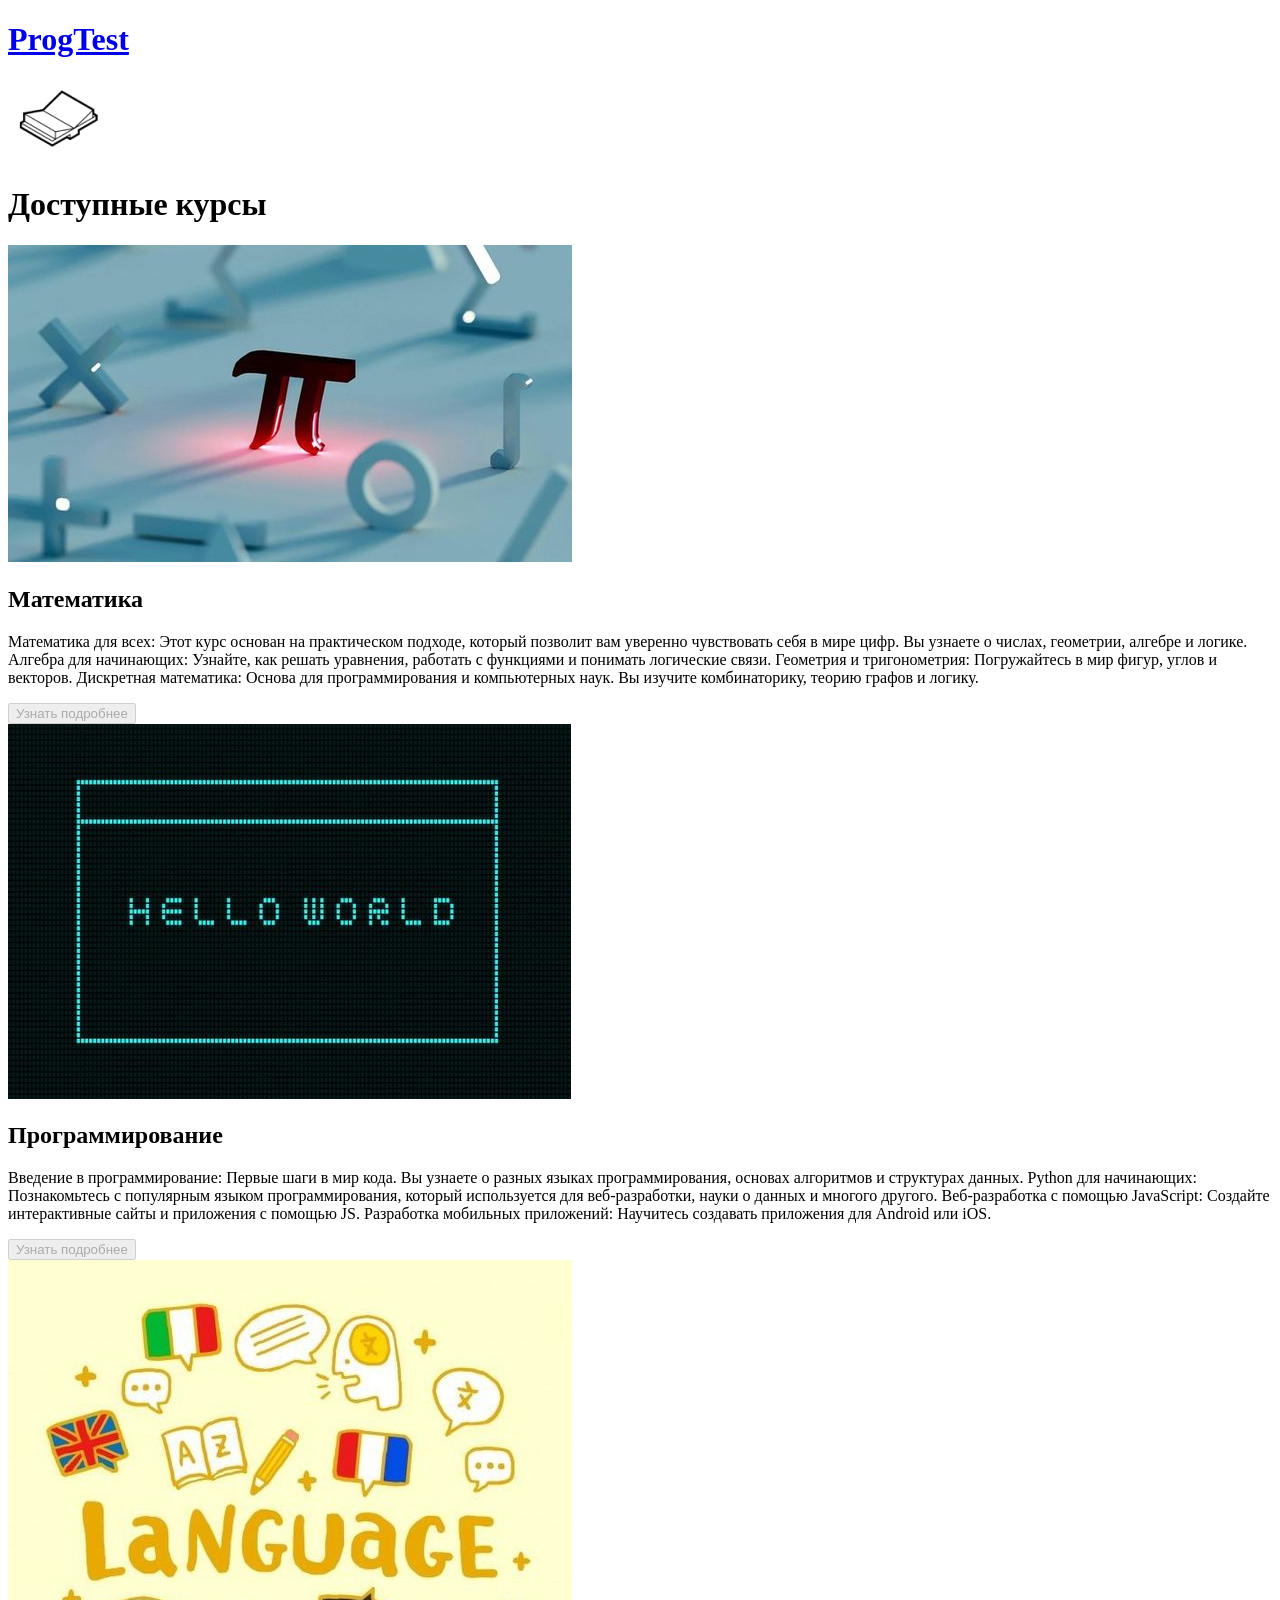
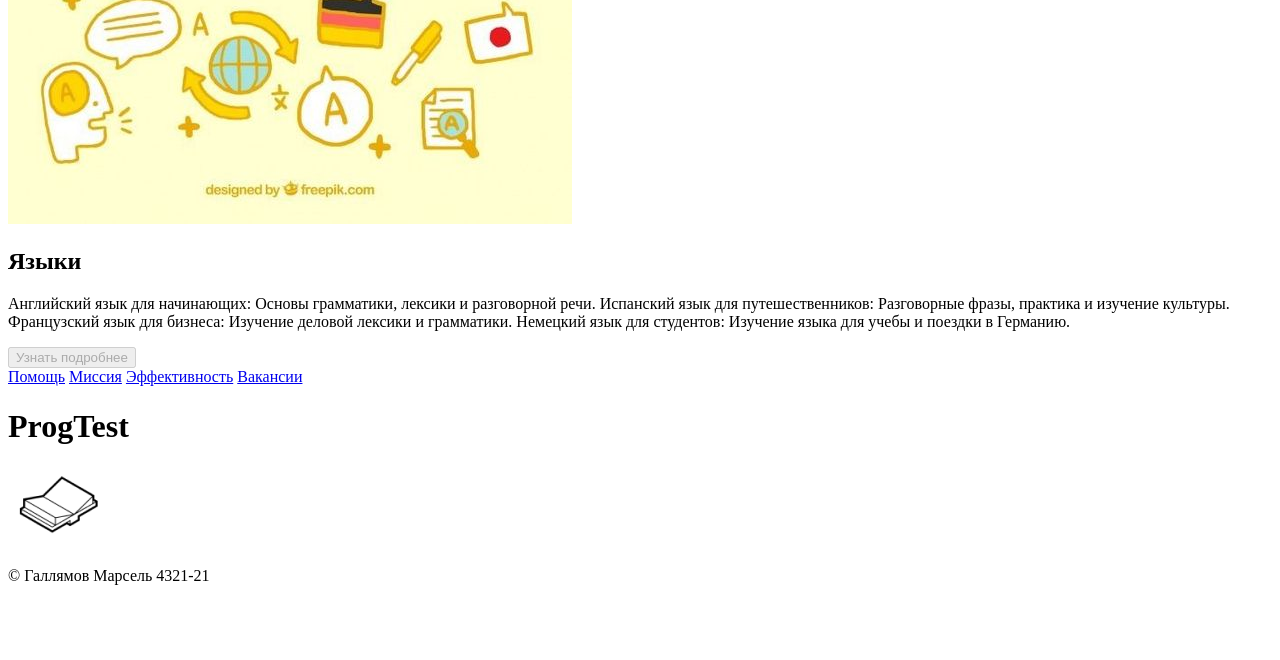
==== course.html @ 3b2595f8 "Add files via upload" ====
<!DOCTYPE html>
<html lang="en">
<head>
    <meta charset="UTF-8">
    <meta name="viewport" content="width=device-width, initial-scale=1.0">
    <link rel="stylesheet" href="/src/css/course.css">
    <title>Курсы</title>
</head>
<body>
    <header>
        <div class = "logo">
            <h1 class = "name"> <a href="index.html">ProgTest</a></h1>
            <img class = "opbook" src="img/Open Book.png" alt="">
        </div>
        <div>
        <h1 class = "open_class"> Доступные курсы</h1>
    </div>
    </header>
    <main>
        <div class = "mathematic_class">
            <img class = "mathematic_photo" src="img/f68ca8826e5ee962ea130af79e327da3.jpg" alt="">
            <h2 class = "mathematic_title">Математика</h2>
            <p> Математика для всех:  Этот курс  основан на практическом подходе, который позволит вам  уверенно чувствовать себя в мире цифр. Вы узнаете о числах,  геометрии, алгебре и логике.
                Алгебра для начинающих:  Узнайте, как решать уравнения,  работать с  функциями и  понимать  логические связи. 
                Геометрия и тригонометрия: Погружайтесь в мир фигур,  углов и  векторов. 
                Дискретная математика:  Основа  для программирования и  компьютерных наук.  Вы  изучите  комбинаторику, теорию графов и  логику.</p>
            <button class = "mathematic_button" type="button" disabled name="login-button">Узнать подробнее</button>        
        </div>
        <div class = "programic_class">
            <img class = "programic_photo" src="img/5ed58cbf79e583bfbab7016077008e28.jpg" alt="">
            <h2 class = "programic_title">Программирование</h2>
            <p> Введение в программирование:  Первые шаги в мир кода. Вы узнаете о разных языках программирования,  основах алгоритмов  и  структурах данных. 
                Python для начинающих:  Познакомьтесь с популярным языком программирования, который  используется  для  веб-разработки,  науки о данных и  многого другого.
                Веб-разработка с помощью JavaScript:  Создайте  интерактивные сайты и  приложения с помощью  JS.
                Разработка мобильных приложений:  Научитесь  создавать  приложения для  Android или  iOS.</p>
            <button class = "programic_button" type="button" disabled name="login-button">Узнать подробнее</button>        
        </div>
        <div class = "language_class">
            <img class = "language_photo" src="img/f600f1c3779e7143427d8576a7a6715b.jpg" alt="">
            <h2 class = "language_title">Языки</h2>
            <p> Английский язык для начинающих:  Основы  грамматики,  лексики и  разговорной  речи.
                Испанский язык для путешественников:  Разговорные  фразы,  практика  и  изучение  культуры.
                Французский язык для бизнеса:  Изучение  деловой  лексики и  грамматики. 
                Немецкий язык для студентов:  Изучение  языка  для  учебы  и  поездки  в  Германию.</p>
            <button class = "language_button" type="button" disabled name="login-button">Узнать подробнее</button>        
        </div>


    </main>
    <footer>
        <div class = "left_side">
            <div class="nav_foot">
                <nav class = "nav_footer">
                    <a class="a_footer" href="#">Помощь</a>
                    <a class="a_footer" href="#">Миссия</a>
                    <a class="a_footer" href="#">Эффективность</a>
                    <a class="a_footer" href="#">Вакансии</a>
                </nav>
            </div>
            <div class = "logo_foot">
                <h1 class = "name_foot">ProgTest</h1>
                <img class = "opbook_foot" src="img/Open Book.png" alt="">
                <p class = "name_creator">© Галлямов Марсель 4321-21</p>
            </div>
        </div>
        <div class = "social_div">
            <nav class = "nav_social">
                <a  href="#"><img src="img/Vector(ютуб).png" alt=""></a>
                <a  href="#"><img src="img/Social Icons(вк).png" alt=""></a>
                <a  href="#"><img src="img/Social Icons(ютуб(2)).png" alt=""></a>
            </nav>
    
        </div>
    </footer>
</body>
</html>
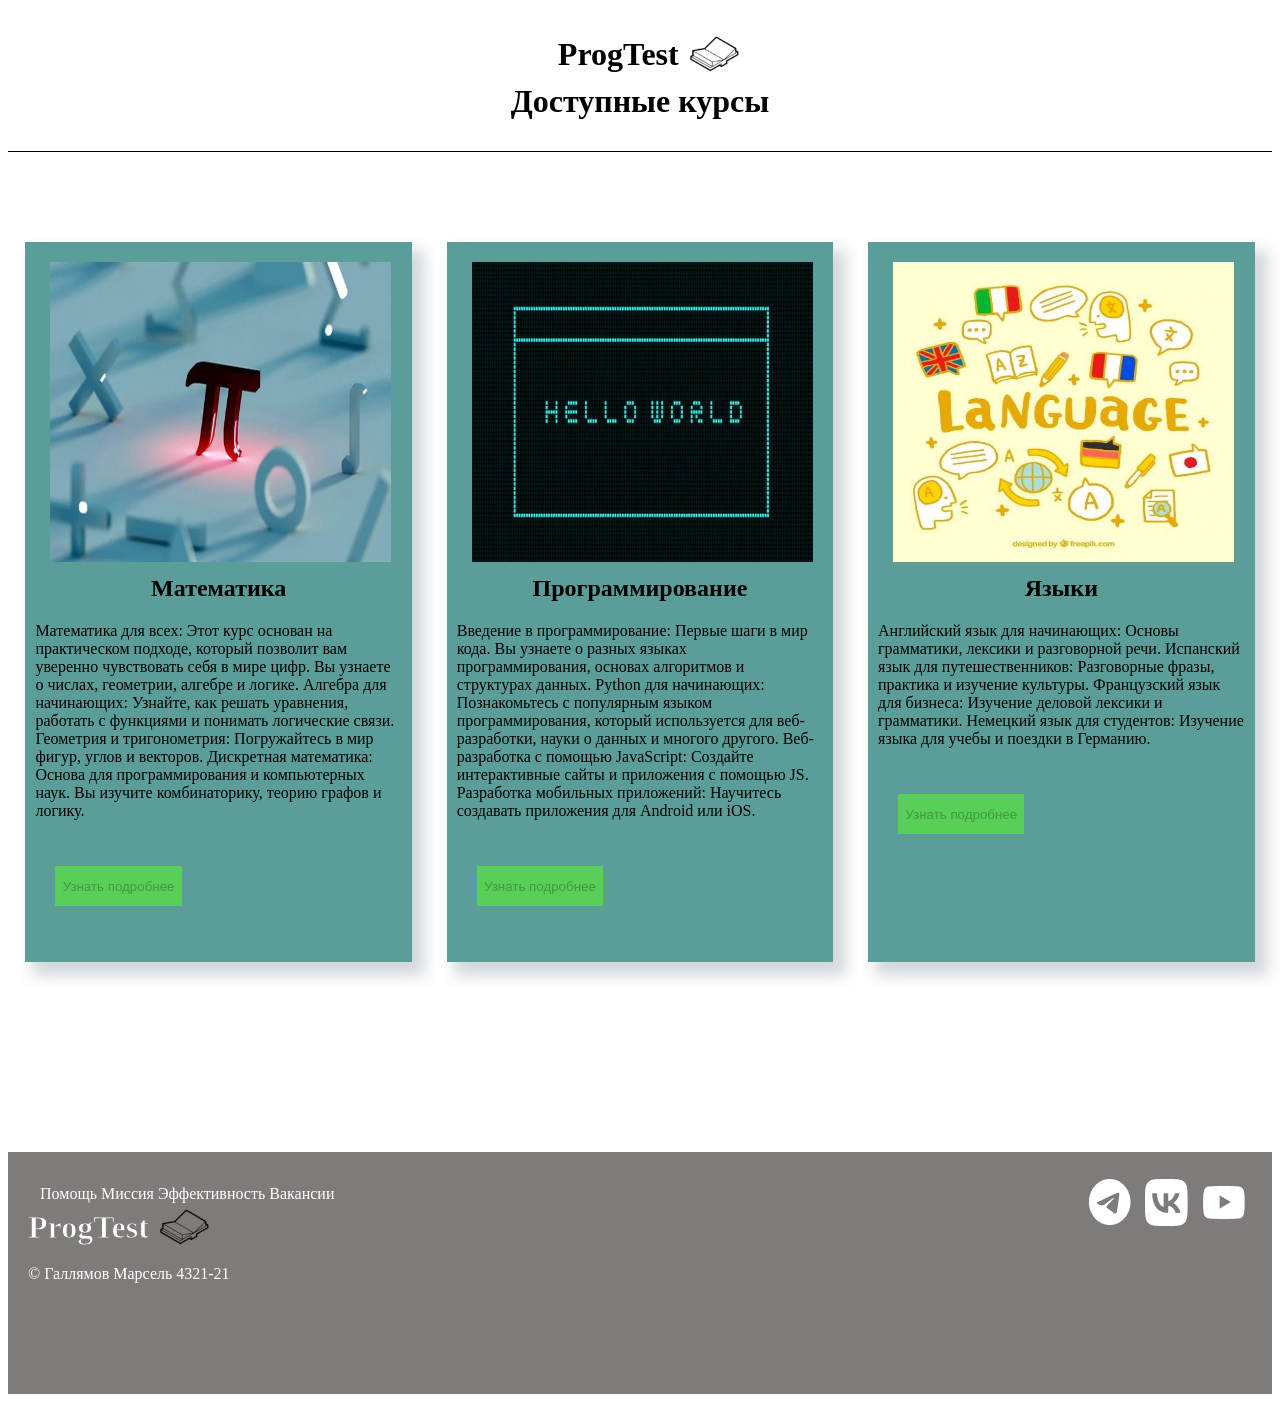
==== commit 8bfdeb65: "Update course.html" ====
--- a/course.html
+++ b/course.html
@@ -3,7 +3,7 @@
 <head>
     <meta charset="UTF-8">
     <meta name="viewport" content="width=device-width, initial-scale=1.0">
-    <link rel="stylesheet" href="/src/css/course.css">
+    <link rel="stylesheet" href="css/course.css">
     <title>Курсы</title>
 </head>
 <body>
@@ -73,4 +73,4 @@
         </div>
     </footer>
 </body>
-</html>+</html>
--- a/css/course.css
+++ b/css/course.css
@@ -0,0 +1,942 @@
+header {
+    position: relative;
+    width: 100%;
+    margin-top: 30px;
+    border-bottom: #000 1px solid;
+    padding-bottom: 10px;
+    display: flex; 
+    flex-direction: column; 
+    align-items: center; 
+}
+
+a {
+    color: #000;
+    text-decoration: none;
+    display: inline;
+}
+
+.logo {
+    width: 17%;
+    display: block; 
+    margin-bottom: 10px; 
+    margin-left: 4%;
+}
+
+.name {
+    display: inline;
+    font-weight: bold;
+    font-size: 32px;
+
+}
+
+.opbook {
+    height: 50px;
+    margin-bottom: -15px;
+}
+
+.open_class {
+    margin-top: 0; 
+    display: block; 
+}
+
+
+main {
+    position: relative;
+    display: flex;
+    justify-content: space-around;
+    width: 100%;
+    height: 900px;
+}
+
+.mathematic_class, .programic_class, .language_class {
+    margin-top: 90px;
+    width: 29%;
+    height: 700px;
+    padding: 10px;
+    background-color: rgb(91, 157, 152);
+    text-shadow: 15px;
+    box-shadow: 10px 11px 14px 3px rgba(34, 60, 80, 0.2);
+    transition: transform 0.3s;
+}
+
+.mathematic_class:hover, .programic_class:hover, .language_class:hover {
+    transform: scale(1.006);
+}
+
+.mathematic_photo, .programic_photo, .language_photo {
+    margin: 10px 15px;
+    width: 93%;
+    height: 300px;
+}
+
+.mathematic_title, .programic_title, .language_title {
+    margin-top: -1px;
+    text-align: center;
+}
+
+.mathematic_button, .programic_button, .language_button {
+    width: 10%;
+    height: 40px;
+    margin: 30px 20px;
+    border: none;
+    background-color: rgb(88, 208, 88);
+    position: absolute;
+}
+
+
+.name_foot {
+    color: white;
+    font-weight: bolder;
+    font-size: 32px;
+    display: inline;
+    -webkit-text-stroke: 1px rgba(128, 123, 123, 1);
+}
+
+.opbook_foot {
+    height: 50px;
+    margin-bottom: -15px;
+}
+
+footer {
+    margin-top: 30%;
+    position: relative;
+    display: flex;
+    justify-content: space-between;
+    background-color: rgba(128, 123, 123, 1);
+    height: 242px;
+    width: 100%;
+    padding: 20px;
+    box-sizing: border-box;
+}
+
+.name_creator {
+    margin-top: 4%;
+    color: white;
+}
+
+.a_footer {
+    color: #ffffff;
+    text-decoration: none;
+    font-size: 16px;
+}
+
+.left_side {
+    width: 40%;
+    margin-top: 1%;
+}
+
+.nav_foot {
+    width: 100%;
+}
+
+.nav_footer {
+    margin-left: 12px;
+    display: inline;
+}
+
+.nav_social {
+    display: flex;
+    margin-top: 4%;
+    justify-content: space-around;
+}
+
+.social_div {
+    width: 14%;
+}
+.name_foot {
+    color: white;
+    font-weight: bolder;
+    font-size: 32px;
+    display: inline;
+    -webkit-text-stroke: 1px rgba(128, 123, 123, 1);
+}
+
+.opbook_foot {
+    height: 50px;
+    margin-bottom: -15px;
+}
+
+footer {
+    margin-top: 100px;
+    position: relative;
+    display: flex;
+    justify-content: space-between;
+    background-color: rgba(128, 123, 123, 1);
+    height: 242px;
+    width: 100%;
+    padding: 20px;
+    box-sizing: border-box;
+}
+
+.name_creator {
+    margin-top: 4%;
+    color: white;
+}
+
+.a_footer {
+    color: #ffffff;
+    text-decoration: none;
+    font-size: 16px;
+}
+
+.left_side {
+    width: 40%;
+    margin-top: 1%;
+}
+
+.nav_foot {
+    width: 100%;
+}
+
+.nav_footer {
+    margin-left: 12px;
+    display: inline;
+}
+
+.nav_social {
+    display: flex;
+    margin-top: 4%;
+    justify-content: space-around;
+}
+
+.social_div {
+    width: 14%;
+}
+@media (width<= 1519px)
+{
+    header {
+        position: relative;
+        width: 100%;
+        margin-top: 30px;
+        border-bottom: #000 1px solid;
+        padding-bottom: 10px;
+        display: flex; 
+        flex-direction: column; 
+        align-items: center; 
+    }
+    
+    a {
+        color: #000;
+        text-decoration: none;
+        display: inline;
+    }
+    
+    .logo {
+        width: 17%;
+        display: block; 
+        margin-bottom: 10px; 
+        margin-left: 4%;
+    }
+    
+    .name {
+        display: inline;
+        font-weight: bold;
+        font-size: 32px;
+
+    }
+    
+    .opbook {
+        height: 50px;
+        margin-bottom: -15px;
+    }
+    
+    .open_class {
+        margin-top: 0; 
+        display: block; 
+    }
+    
+    
+    main {
+        position: relative;
+        display: flex;
+        justify-content: space-around;
+        width: 100%;
+        height: 900px;
+    }
+    
+    .mathematic_class, .programic_class, .language_class {
+        margin-top: 90px;
+        width: 29%;
+        height: 700px;
+        padding: 10px;
+        background-color: rgb(91, 157, 152);
+        text-shadow: 15px;
+        box-shadow: 10px 11px 14px 3px rgba(34, 60, 80, 0.2);
+        transition: transform 0.3s;
+    }
+    
+    .mathematic_class:hover, .programic_class:hover, .language_class:hover {
+        transform: scale(1.006);
+    }
+    
+    .mathematic_photo, .programic_photo, .language_photo {
+        margin: 10px 15px;
+        width: 93%;
+        height: 300px;
+    }
+    
+    .mathematic_title, .programic_title, .language_title {
+        margin-top: -1px;
+        text-align: center;
+    }
+    
+    .mathematic_button, .programic_button, .language_button {
+        width: 10%;
+        height: 40px;
+        margin: 30px 20px;
+        border: none;
+        background-color: rgb(88, 208, 88);
+        position: absolute;
+    }
+    
+
+    .name_foot {
+        color: white;
+        font-weight: bolder;
+        font-size: 32px;
+        display: inline;
+        -webkit-text-stroke: 1px rgba(128, 123, 123, 1);
+    }
+    
+    .opbook_foot {
+        height: 50px;
+        margin-bottom: -15px;
+    }
+    
+    footer {
+        margin-top: 30%;
+        position: relative;
+        display: flex;
+        justify-content: space-between;
+        background-color: rgba(128, 123, 123, 1);
+        height: 242px;
+        width: 100%;
+        padding: 20px;
+        box-sizing: border-box;
+    }
+    
+    .name_creator {
+        margin-top: 4%;
+        color: white;
+    }
+    
+    .a_footer {
+        color: #ffffff;
+        text-decoration: none;
+        font-size: 16px;
+    }
+    
+    .left_side {
+        width: 40%;
+        margin-top: 1%;
+    }
+    
+    .nav_foot {
+        width: 100%;
+    }
+    
+    .nav_footer {
+        margin-left: 12px;
+        display: inline;
+    }
+    
+    .nav_social {
+        display: flex;
+        margin-top: 4%;
+        justify-content: space-around;
+    }
+    
+    .social_div {
+        width: 14%;
+    }
+    .name_foot {
+        color: white;
+        font-weight: bolder;
+        font-size: 32px;
+        display: inline;
+        -webkit-text-stroke: 1px rgba(128, 123, 123, 1);
+    }
+    
+    .opbook_foot {
+        height: 50px;
+        margin-bottom: -15px;
+    }
+    
+    footer {
+        margin-top: 100px;
+        position: relative;
+        display: flex;
+        justify-content: space-between;
+        background-color: rgba(128, 123, 123, 1);
+        height: 242px;
+        width: 100%;
+        padding: 20px;
+        box-sizing: border-box;
+    }
+    
+    .name_creator {
+        margin-top: 4%;
+        color: white;
+    }
+    
+    .a_footer {
+        color: #ffffff;
+        text-decoration: none;
+        font-size: 16px;
+    }
+    
+    .left_side {
+        width: 40%;
+        margin-top: 1%;
+    }
+    
+    .nav_foot {
+        width: 100%;
+    }
+    
+    .nav_footer {
+        margin-left: 12px;
+        display: inline;
+    }
+    
+    .nav_social {
+        display: flex;
+        margin-top: 4%;
+        justify-content: space-around;
+    }
+    
+    .social_div {
+        width: 14%;
+    }
+}
+@media (width<= 1199px)
+{
+    header {
+        position: relative;
+        width: 100%;
+        margin-top: 30px;
+        border-bottom: #000 1px solid;
+        padding-bottom: 10px;
+        display: flex; 
+        flex-direction: column; 
+        align-items: center; 
+    }
+    
+    a {
+        color: #000;
+        text-decoration: none;
+        display: inline;
+    }
+    
+    .logo {
+        width: 100%;
+        display: block; 
+        margin-bottom: 10px; 
+        margin-left: 7%;
+        text-align: centerx;
+    }
+    
+    .name {
+        display: inline;
+        font-weight: bold;
+        font-size: 32px;
+
+    }
+    
+    .opbook {
+        height: 50px;
+        margin-bottom: -15px;
+    }
+    
+    .open_class {
+        margin-top: 0; 
+        display: block; 
+    }
+    
+    .mathematic_class, .programic_class, .language_class {
+        margin-top: 90px;
+        width: 25%;
+        height: 700px;
+        padding: 10px;
+        background-color: rgb(91, 157, 152);
+        text-shadow: 15px;
+        box-shadow: 10px 11px 14px 3px rgba(34, 60, 80, 0.2);
+        transition: transform 0.3s;
+    }
+    
+    .mathematic_class:hover, .programic_class:hover, .language_class:hover {
+        transform: scale(1.006);
+    }
+    
+    .mathematic_photo, .programic_photo, .language_photo {
+        margin: 10px 15px;
+        width: 90%;
+        height: 300px;
+    }
+    
+    .mathematic_title, .programic_title, .language_title {
+        margin-top: -1px;
+        font-size: 20px;
+        text-align: center;
+    }
+    
+    .mathematic_button, .programic_button, .language_button {
+        width: 10%;
+        height: 40px;
+        margin: 30px 20px;
+        border: none;
+        background-color: rgb(88, 208, 88);
+        position: absolute;
+    }
+    p
+    {
+        font-size: 14px;
+    }
+}
+@media (width<= 991px)
+{
+    header {
+        position: relative;
+        width: 100%;
+        margin-top: 30px;
+        border-bottom: #000 1px solid;
+        padding-bottom: 10px;
+        display: flex; 
+        flex-direction: column; 
+        align-items: center; 
+    }
+    
+    a {
+        color: #000;
+        text-decoration: none;
+        display: inline;
+    }
+    
+    .logo {
+        width: 100%;
+        display: block; 
+        margin-bottom: 10px; 
+        margin-left: 7%;
+        text-align: centerx;
+    }
+    
+    .name {
+        display: inline;
+        font-weight: bold;
+        font-size: 24px;
+
+    }
+    
+    .opbook {
+        height: 40px;
+        margin-bottom: -15px;
+    }
+    
+    .open_class {
+        margin-top: 0; 
+        font-size: 16px;
+        display: block; 
+    }
+    
+    main {
+        position: relative;
+        display: flex;
+        flex-direction: column;
+        width: 100%;
+        height: 2300px;
+        align-items: center;
+    }
+    .mathematic_class, .programic_class, .language_class {
+        margin-top: 90px;
+        width: 45%;
+        height: 700px;
+        padding: 10px;
+        background-color: rgb(91, 157, 152);
+        text-shadow: 15px;
+        box-shadow: 10px 11px 14px 3px rgba(34, 60, 80, 0.2);
+        transition: transform 0.3s;
+    }
+    
+    .mathematic_class:hover, .programic_class:hover, .language_class:hover {
+        transform: scale(1.006);
+    }
+    
+    .mathematic_photo, .programic_photo, .language_photo {
+        margin: 10px 15px;
+        width: 96%;
+        height: 300px;
+    }
+    
+    .mathematic_title, .programic_title, .language_title {
+        margin-top: -1px;
+        font-size: 32px;
+        text-align: center;
+    }
+    
+    .mathematic_button, .programic_button, .language_button {
+        width: 10%;
+        height: 40px;
+        margin: 30px 20px;
+        border: none;
+        background-color: rgb(88, 208, 88);
+        position: absolute;
+    }
+    p
+    {
+        font-size: 16px;
+    }
+    footer {
+        margin-top: 150px;
+        position: relative;
+        display: flex;
+        justify-content: space-between;
+        background-color: rgba(128, 123, 123, 1);
+        height: 242px;
+        width: 100%;
+        padding: 20px;
+        box-sizing: border-box;
+    }
+}
+@media (width< 768px) {
+    .opbook {
+        height: 45px;
+        margin-bottom: -15px;
+    }
+
+    .open_class {
+        position: relative;
+        margin: 10px auto;
+        font-size: 16px;
+    }
+
+    .mathematic_class, .programic_class, .language_class {
+        position: relative;
+        width: 80%;
+        margin: 20px auto;
+        height: auto;
+        text-align: center;
+    }
+
+    .mathematic_button, .programic_button, .language_button {
+        position: relative;
+        width: 80%;
+        margin: 30px auto;
+    }
+    .mathematic_title, .programic_title, .language_title {
+        margin-top: -1px;
+        font-size: 22px;
+        text-align: center;
+    }
+    p
+    {
+        font-size: 18px;
+    }
+    .logo_foot {
+        position: relative;
+        margin: 10px auto;
+    }
+
+    .name_foot {
+        font-size: 28px;
+        text-align: center;
+    }
+
+    footer {
+        flex-direction: column;
+        align-items: center;
+        height: auto;
+        padding: 20px 10px;
+    }
+
+    .left_side {
+        width: 100%;
+        text-align: center;
+        margin-top: 5%;
+    }
+
+    .nav_social {
+        width: 100%;
+        margin-top: 5%;
+    }
+
+    .social_div {
+        width: 30%;
+    }
+}
+@media (width< 576px) {
+    .opbook {
+        height: 45px;
+        margin-bottom: -15px;
+    }
+
+    .open_class {
+        position: relative;
+        margin: 10px auto;
+        font-size: 16px;
+    }
+
+    .mathematic_class, .programic_class, .language_class {
+        position: relative;
+        width: 80%;
+        margin: 20px auto;
+        height: auto;
+        text-align: center;
+    }
+
+    .mathematic_button, .programic_button, .language_button {
+        position: relative;
+        width: 80%;
+        margin: 30px auto;
+    }
+    .mathematic_title, .programic_title, .language_title {
+        margin-top: -1px;
+        font-size: 22px;
+        text-align: center;
+    }
+    p
+    {
+        font-size: 18px;
+    }
+    .logo_foot {
+        position: relative;
+        margin: 10px auto;
+    }
+
+    .name_foot {
+        font-size: 28px;
+        text-align: center;
+    }
+
+    footer {
+        flex-direction: column;
+        align-items: center;
+        height: auto;
+        padding: 20px 10px;
+    }
+
+    .left_side {
+        width: 100%;
+        text-align: center;
+        margin-top: 5%;
+    }
+
+    .nav_social {
+        width: 100%;
+        margin-top: 5%;
+    }
+
+    .social_div {
+        width: 30%;
+    }
+}
+@media (width< 460px) {
+    .opbook {
+        height: 45px;
+        margin-bottom: -15px;
+    }
+
+    .open_class {
+        position: relative;
+        margin: 10px auto;
+        font-size: 16px;
+    }
+
+    .mathematic_class, .programic_class, .language_class {
+        position: relative;
+        width: 80%;
+        margin: 20px auto;
+        height: auto;
+        text-align: center;
+    }
+
+    .mathematic_button, .programic_button, .language_button {
+        position: relative;
+        width: 80%;
+        margin: 30px auto;
+    }
+    .mathematic_title, .programic_title, .language_title {
+        margin-top: -1px;
+        font-size: 22px;
+        text-align: center;
+    }
+    p
+    {
+        font-size: 18px;
+    }
+    .logo_foot {
+        position: relative;
+        margin: 10px auto;
+    }
+
+    .name_foot {
+        font-size: 28px;
+        text-align: center;
+    }
+
+    footer {
+        flex-direction: column;
+        align-items: center;
+        height: auto;
+        padding: 20px 10px;
+    }
+
+    .left_side {
+        width: 100%;
+        text-align: center;
+        margin-top: 5%;
+    }
+
+    .nav_social {
+        width: 100%;
+        margin-top: 5%;
+    }
+
+    .social_div {
+        width: 30%;
+    }
+}
+@media (width< 413px) {
+    .opbook {
+        height: 45px;
+        margin-bottom: -15px;
+    }
+
+    .open_class {
+        position: relative;
+        margin: 10px auto;
+        font-size: 16px;
+    }
+
+    .mathematic_class, .programic_class, .language_class {
+        position: relative;
+        width: 80%;
+        margin: 20px auto;
+        height: auto;
+        text-align: center;
+    }
+
+    .mathematic_button, .programic_button, .language_button {
+        position: relative;
+        width: 80%;
+        margin: 30px auto;
+    }
+    .mathematic_title, .programic_title, .language_title {
+        margin-top: -1px;
+        font-size: 22px;
+        text-align: center;
+    }
+    p
+    {
+        font-size: 18px;
+    }
+    .logo_foot {
+        position: relative;
+        margin: 10px auto;
+    }
+
+    .name_foot {
+        font-size: 28px;
+        text-align: center;
+    }
+
+    footer {
+        flex-direction: column;
+        align-items: center;
+        height: auto;
+        padding: 20px 10px;
+    }
+
+    .left_side {
+        width: 100%;
+        text-align: center;
+        margin-top: 5%;
+    }
+
+    .nav_social {
+        width: 100%;
+        margin-top: 5%;
+    }
+
+    .social_div {
+        width: 30%;
+    }
+}
+@media (width<= 374px)
+{
+
+
+    header {
+        position: relative;
+        width: 100%;
+        margin-top: 30px;
+        border-bottom: #000 1px solid;
+        padding-bottom: 10px;
+        display: flex; 
+        flex-direction: column; 
+        align-items: center; 
+    }
+    
+    a {
+        color: #000;
+        text-decoration: none;
+        display: inline;
+    }
+    
+    .logo {
+        width: 100%;
+        display: block; 
+        margin-bottom: 10px; 
+        margin-left: 7%;
+        text-align: centerx;
+    }
+    
+    .name {
+        display: inline;
+        font-weight: bold;
+        font-size: 18px;
+
+    }
+    
+    .opbook {
+        height: 40px;
+        margin-bottom: -15px;
+    }
+    
+    .open_class {
+        margin-top: 0; 
+        font-size: 14px;
+        display: block; 
+    }
+    .mathematic_class, .programic_class, .language_class {
+        position: relative;
+        width: 80%;
+        margin: 20px auto;
+        height: auto;
+        text-align: center;
+    }
+    .mathematic_title, .programic_title, .language_title {
+        margin-top: -1px;
+        font-size: 18px;
+        text-align: center;
+    }
+    p
+    {
+        font-size: 8px;
+    }
+
+    .mathematic_button, .programic_button, .language_button {
+        position: relative;
+        width: 80%;
+        margin: 30px auto;
+    }
+    .beauti_words_title {
+        font-size: 16px;
+    }
+    .Start_educ_text {
+        font-size: 8px;
+    }
+    .social_div {
+        width: 50%;
+        margin-top: 5px;
+    }
+}
